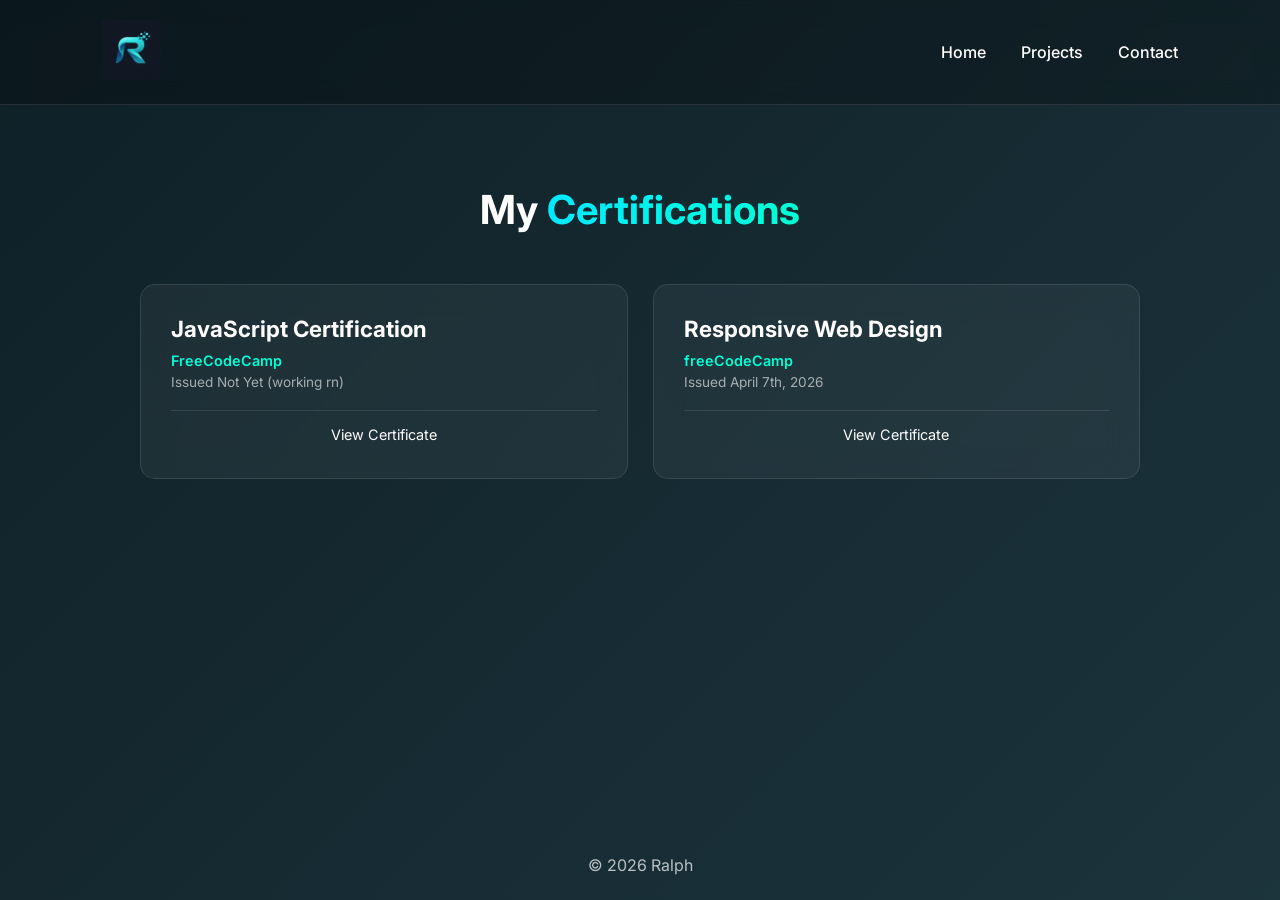
==== certifications.html @ 817bf946 "added clarification for my incomplete cert" ====
<!DOCTYPE html>
<html lang="en">
<head>
    <meta charset="UTF-8">
    <meta name="viewport" content="width=device-width, initial-scale=1.0">
    <link rel="icon" href="images/logo.png" type="image/png">
    <title>Certifications | Ralph</title>
    <link rel="stylesheet" href="css/certifications.css">
    <link href="https://fonts.googleapis.com/css2?family=Inter:wght@300;400;600;700&display=swap" rel="stylesheet">
</head>

<body>

<header>
    <nav class="navbar">
        <div class="logo">
            <img class="logo-img" src="images/logo.png" alt="Logo">
        </div>
        <ul class="nav-links">
            <li><a href="index.html">Home</a></li>
            <li><a href="projects.html">Projects</a></li>
            <li><a href="contact.html">Contact</a></li>
        </ul>
    </nav>
</header>

<section class="certifications-section">
    <div class="container">
        <h1>My <span class="gradient-text">Certifications</span></h1>
        
        <div class="cert-grid">
            <div class="cert-card">
                <div class="cert-info">
                    <h3>JavaScript Certification</h3>
                    <p class="issuer">FreeCodeCamp</p>
                    <p class="date">Issued Not Yet (working rn)</p>
                </div>

                <details class="cert-dropdown">
                    <summary class="cert-link">View Certificate</summary>
                    <div class="cert-content">
                        <button class="open-cert" aria-label="Zoom image">
                            <img src="images/cert-placeholder.png" alt="JavaScript Certificate Preview">
                        </button>
                    </div>
                </details>

                <dialog class="cert-modal">
                    <div class="modal-inner">
                        <img src="images/cert-placeholder.png" alt="JavaScript Certificate Full">
                        <button class="close-cert">Close</button>
                    </div>
                </dialog>
            </div>

            <div class="cert-card">
                <div class="cert-info">
                    <h3>Responsive Web Design</h3>
                    <p class="issuer">freeCodeCamp</p>
                    <p class="date">Issued April 7th, 2026</p>
                </div>
                <details class="cert-dropdown">
                    <summary class="cert-link">View Certificate</summary>
                    <div class="cert-content">
                        <button class="open-cert" aria-label="Zoom image">
                            <img src="images/www.freecodecamp.org_certification_fcc-d3ce1c16-a970-41b8-99dc-49f13a7ca0c9_responsive-web-design-v9.png" alt="fcc Certificate Preview">
                        </button>
                    </div>
                </details>

                <dialog class="cert-modal">
                    <div class="modal-inner">
                        <img src="images/www.freecodecamp.org_certification_fcc-d3ce1c16-a970-41b8-99dc-49f13a7ca0c9_responsive-web-design-v9.png" alt="fcc Certificate Full">
                        <button class="close-cert">Close</button>
                    </div>
                </dialog>
            </div>
        </div>
    </div>
</section>



<footer>
    <p>© 2026 Ralph</p>
</footer>

<script>
    // Logic for the Instagram-style popover
    const certCards = document.querySelectorAll('.cert-card');

    certCards.forEach(card => {
        const dialog = card.querySelector('.cert-modal');
        const openBtn = card.querySelector('.open-cert');
        const closeBtn = card.querySelector('.close-cert');

        openBtn.addEventListener('click', () => {
            dialog.showModal();
        });

        closeBtn.addEventListener('click', () => {
            dialog.close();
        });

        // Close when clicking the blurred background
        dialog.addEventListener('click', (e) => {
            if (e.target === dialog) {
                dialog.close();
            }
        });
    });
</script>

</body>
</html>
---- css/certifications.css ----
* {
    margin: 0;
    padding: 0;
    box-sizing: border-box;
}

body {
    font-family: 'Inter', sans-serif;
    color: white;
    background: linear-gradient(135deg, #0f2027, #203a43, #00c6ff, #00ffd5);
    background-size: 400% 400%;
    animation: gradientShift 12s ease infinite;
    min-height: 100vh;
    display: flex;
    flex-direction: column;
}

@keyframes gradientShift {
    0% { background-position: 0% 50%; }
    50% { background-position: 100% 50%; }
    100% { background-position: 0% 50%; }
}

/* NAVBAR */
.navbar {
    display: flex;
    justify-content: space-between;
    align-items: center;
    padding: 20px 8%;
    position: sticky;
    top: 0;
    backdrop-filter: blur(12px);
    background: rgba(0, 0, 0, 0.25);
    border-bottom: 1px solid rgba(255, 255, 255, 0.1);
    z-index: 100;
}

.logo-img { width: 60px; }
.nav-links { display: flex; list-style: none; gap: 35px; }
.nav-links a { text-decoration: none; color: white; font-weight: 500; position: relative; }
.nav-links a::after { content: ""; position: absolute; left: 0; bottom: -6px; width: 0; height: 2px; background: #00ffd5; transition: 0.3s; }
.nav-links a:hover::after { width: 100%; }

/* CERTIFICATIONS SECTION */
.certifications-section {
    padding: 80px 20px;
    flex: 1;
}

.container {
    max-width: 1000px;
    margin: 0 auto;
    text-align: center;
}

.certifications-section h1 {
    font-size: 2.5rem;
    margin-bottom: 50px;
}

.cert-grid {
    display: grid;
    grid-template-columns: repeat(auto-fit, minmax(300px, 1fr));
    gap: 25px;
    align-items: start; /* Fixes the stretching bug */
}

.cert-card {
    background: rgba(255, 255, 255, 0.05);
    backdrop-filter: blur(15px);
    border: 1px solid rgba(255, 255, 255, 0.1);
    border-radius: 15px;
    padding: 30px;
    text-align: left;
    display: flex;
    flex-direction: column;
    transition: transform 0.3s ease, box-shadow 0.3s ease;
}

.cert-card:hover {
    transform: translateY(-10px);
    background: rgba(255, 255, 255, 0.1);
    box-shadow: 0 10px 30px rgba(0, 255, 213, 0.1);
}

.cert-info h3 {
    font-size: 1.4rem;
    margin-bottom: 10px;
    color: #fff;
}

.issuer {
    color: #00ffd5;
    font-weight: 600;
    font-size: 0.9rem;
    margin-bottom: 5px;
}

.date {
    font-size: 0.85rem;
    opacity: 0.6;
    margin-bottom: 20px;
}

/* DROPDOWN LOGIC */
.cert-dropdown summary::-webkit-details-marker { display: none; }

.cert-dropdown summary {
    list-style: none;
    cursor: pointer;
    color: white;
    font-size: 0.9rem;
    padding: 15px 0 5px 0;
    border-top: 1px solid rgba(255, 255, 255, 0.1);
    text-align: center;
    transition: 0.3s;
    outline: none;
}

.cert-dropdown summary:hover { color: #00ffd5; }

.cert-content {
    padding-top: 10px;
    animation: slideDown 0.4s ease-out;
}

.open-cert {
    background: none;
    border: none;
    padding: 0;
    cursor: pointer;
    width: 100%;
}

.cert-content img {
    width: 100%;
    border-radius: 8px;
    border: 1px solid rgba(255, 255, 255, 0.2);
    display: block;
}

/* MODAL / POPOVER STYLE */
.cert-modal {
    border: none;
    background: transparent;
    max-width: 90vw;
    margin: auto;
    padding: 0;
    overflow: visible;
}

/* The Instagram Blur Effect */
.cert-modal::backdrop {
    background: rgba(0, 0, 0, 0.5);
    backdrop-filter: blur(10px);
    -webkit-backdrop-filter: blur(10px);
}

.modal-inner {
    display: flex;
    flex-direction: column;
    align-items: center;
}

.modal-inner img {
    max-width: 100%;
    max-height: 70vh;
    border-radius: 15px;
    box-shadow: 0 20px 50px rgba(0,0,0,0.4);
}

.close-cert {
    margin-top: 20px;
    padding: 10px 30px;
    background: #00ffd5;
    border: none;
    border-radius: 25px;
    font-weight: bold;
    cursor: pointer;
    color: #0f2027;
}

/* SKILLS & HELPERS */
.skills { padding: 60px 20px; text-align: center; }
.skills h2 { margin-bottom: 30px; font-size: 2rem; }
.skills-grid { display: flex; flex-wrap: wrap; justify-content: center; gap: 20px; }
.skill-card { padding: 15px 25px; border-radius: 10px; background: rgba(255, 255, 255, 0.08); backdrop-filter: blur(10px); transition: 0.25s; }
.skill-card:hover { transform: translateY(-6px); background: rgba(255, 255, 255, 0.18); }

.gradient-text {
    background: linear-gradient(90deg, #00eaff, #00ffd5);
    background-clip: text;
    -webkit-text-fill-color: transparent;
}

footer { text-align: center; padding: 25px; opacity: 0.7; }

@keyframes slideDown {
    from { opacity: 0; transform: translateY(-10px); }
    to { opacity: 1; transform: translateY(0); }
}
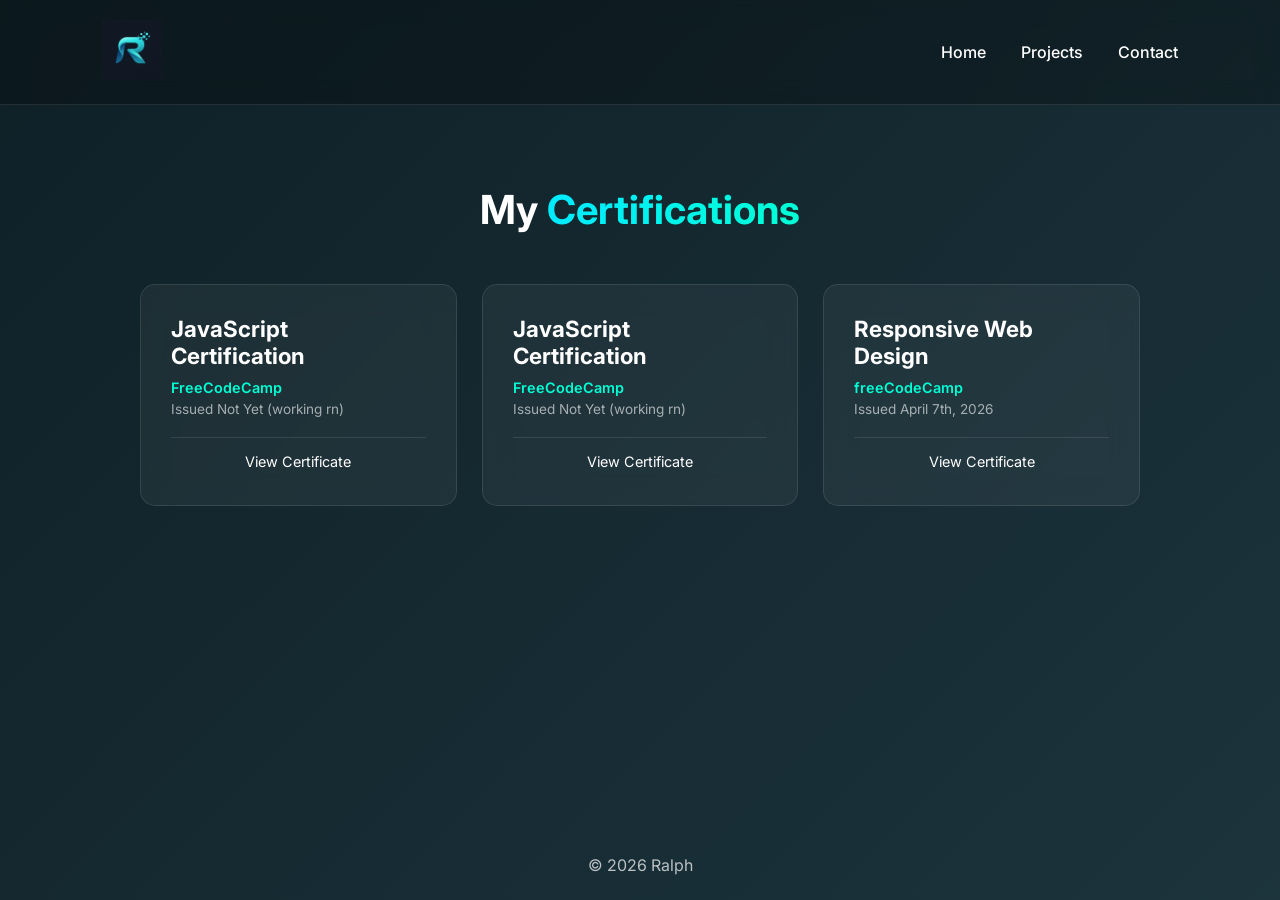
==== commit 0600628f: "python cert placeholder" ====
--- a/certifications.html
+++ b/certifications.html
@@ -29,6 +29,29 @@
         <h1>My <span class="gradient-text">Certifications</span></h1>
         
         <div class="cert-grid">
+            <div class="cert-card">
+                <div class="cert-info">
+                    <h3>JavaScript Certification</h3>
+                    <p class="issuer">FreeCodeCamp</p>
+                    <p class="date">Issued Not Yet (working rn)</p>
+                </div>
+
+                <details class="cert-dropdown">
+                    <summary class="cert-link">View Certificate</summary>
+                    <div class="cert-content">
+                        <button class="open-cert" aria-label="Zoom image">
+                            <img src="images/cert-placeholder.png" alt="JavaScript Certificate Preview">
+                        </button>
+                    </div>
+                </details>
+
+                <dialog class="cert-modal">
+                    <div class="modal-inner">
+                        <img src="images/cert-placeholder.png" alt="JavaScript Certificate Full">
+                        <button class="close-cert">Close</button>
+                    </div>
+                </dialog>
+            </div>
             <div class="cert-card">
                 <div class="cert-info">
                     <h3>JavaScript Certification</h3>
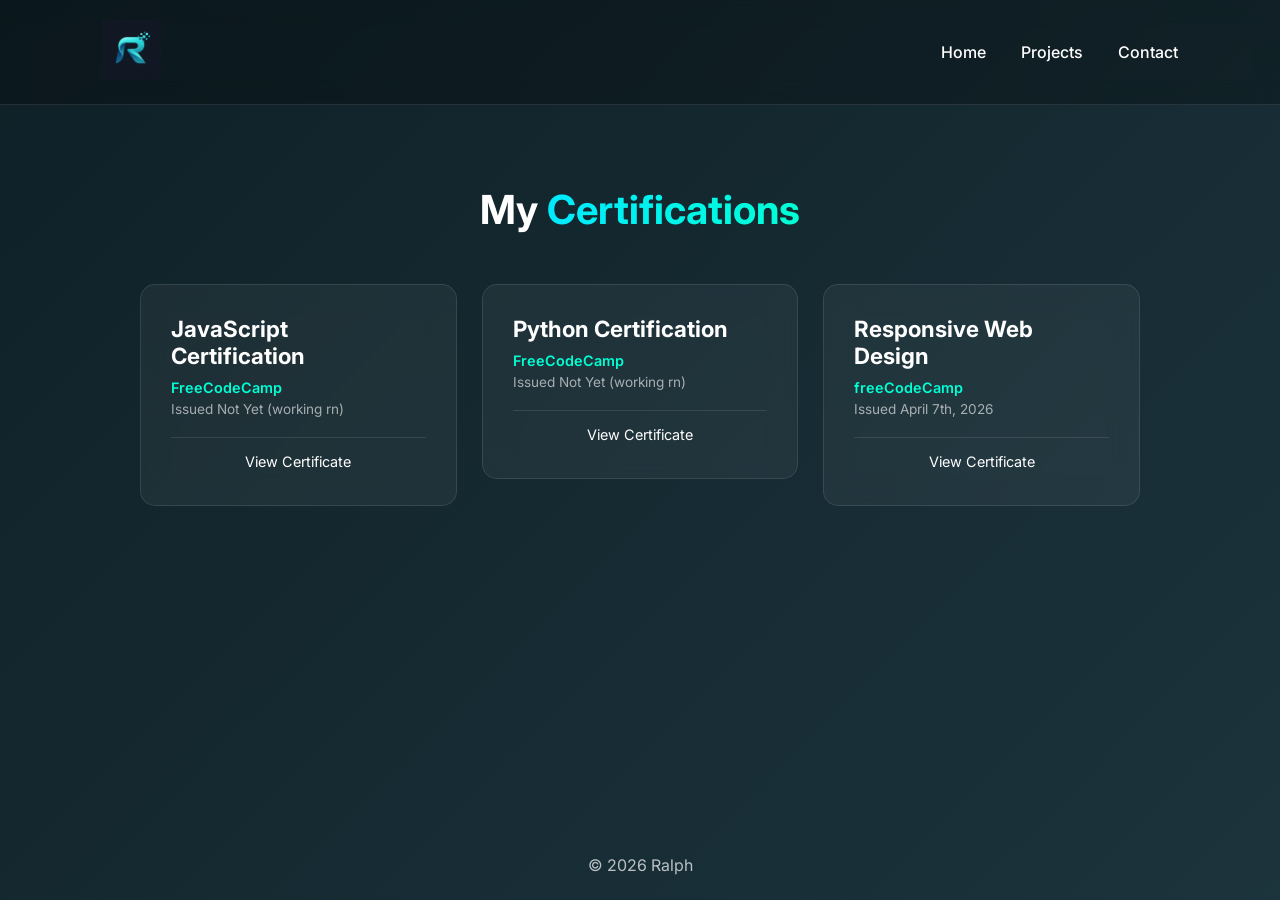
==== commit a02584a4: "touching up" ====
--- a/certifications.html
+++ b/certifications.html
@@ -54,7 +54,7 @@
             </div>
             <div class="cert-card">
                 <div class="cert-info">
-                    <h3>JavaScript Certification</h3>
+                    <h3>Python Certification</h3>
                     <p class="issuer">FreeCodeCamp</p>
                     <p class="date">Issued Not Yet (working rn)</p>
                 </div>
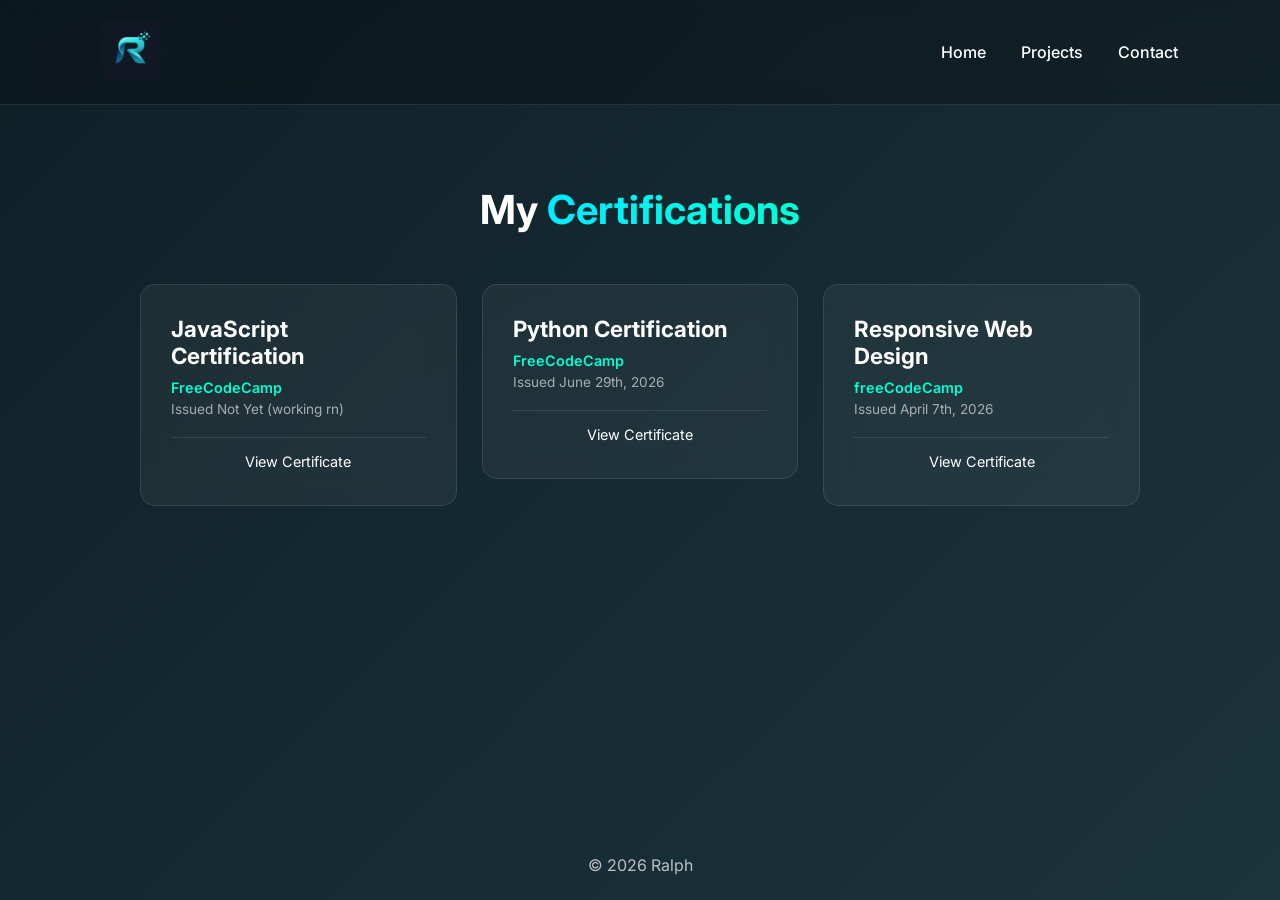
==== commit 6d64511d: "Python cert added" ====
--- a/certifications.html
+++ b/certifications.html
@@ -56,21 +56,23 @@
                 <div class="cert-info">
                     <h3>Python Certification</h3>
                     <p class="issuer">FreeCodeCamp</p>
-                    <p class="date">Issued Not Yet (working rn)</p>
+                    <p class="date">Issued June 29th, 2026</p>
                 </div>
 
                 <details class="cert-dropdown">
                     <summary class="cert-link">View Certificate</summary>
                     <div class="cert-content">
                         <button class="open-cert" aria-label="Zoom image">
-                            <img src="images/cert-placeholder.png" alt="JavaScript Certificate Preview">
+                            <img src="images/Screenshot 2026-06-29 111203.png" alt="Python Certificate Preview">
                         </button>
                     </div>
                 </details>
 
                 <dialog class="cert-modal">
                     <div class="modal-inner">
-                        <img src="images/cert-placeholder.png" alt="JavaScript Certificate Full">
+                        <a href="https://www.freecodecamp.org/certification/fcc-d3ce1c16-a970-41b8-99dc-49f13a7ca0c9/python-v9" target="_blank">
+    <img src="images/Screenshot 2026-06-29 111203.png" alt="Python Certificate Full">
+</a>
                         <button class="close-cert">Close</button>
                     </div>
                 </dialog>
@@ -93,7 +95,9 @@
 
                 <dialog class="cert-modal">
                     <div class="modal-inner">
-                        <img src="images/www.freecodecamp.org_certification_fcc-d3ce1c16-a970-41b8-99dc-49f13a7ca0c9_responsive-web-design-v9.png" alt="fcc Certificate Full">
+                        <a href="https://www.freecodecamp.org/certification/fcc-d3ce1c16-a970-41b8-99dc-49f13a7ca0c9/responsive-web-design-v9" target="_blank">
+    <img src="images/www.freecodecamp.org_certification_fcc-d3ce1c16-a970-41b8-99dc-49f13a7ca0c9_responsive-web-design-v9.png" alt="fcc Certificate Full">
+</a>
                         <button class="close-cert">Close</button>
                     </div>
                 </dialog>
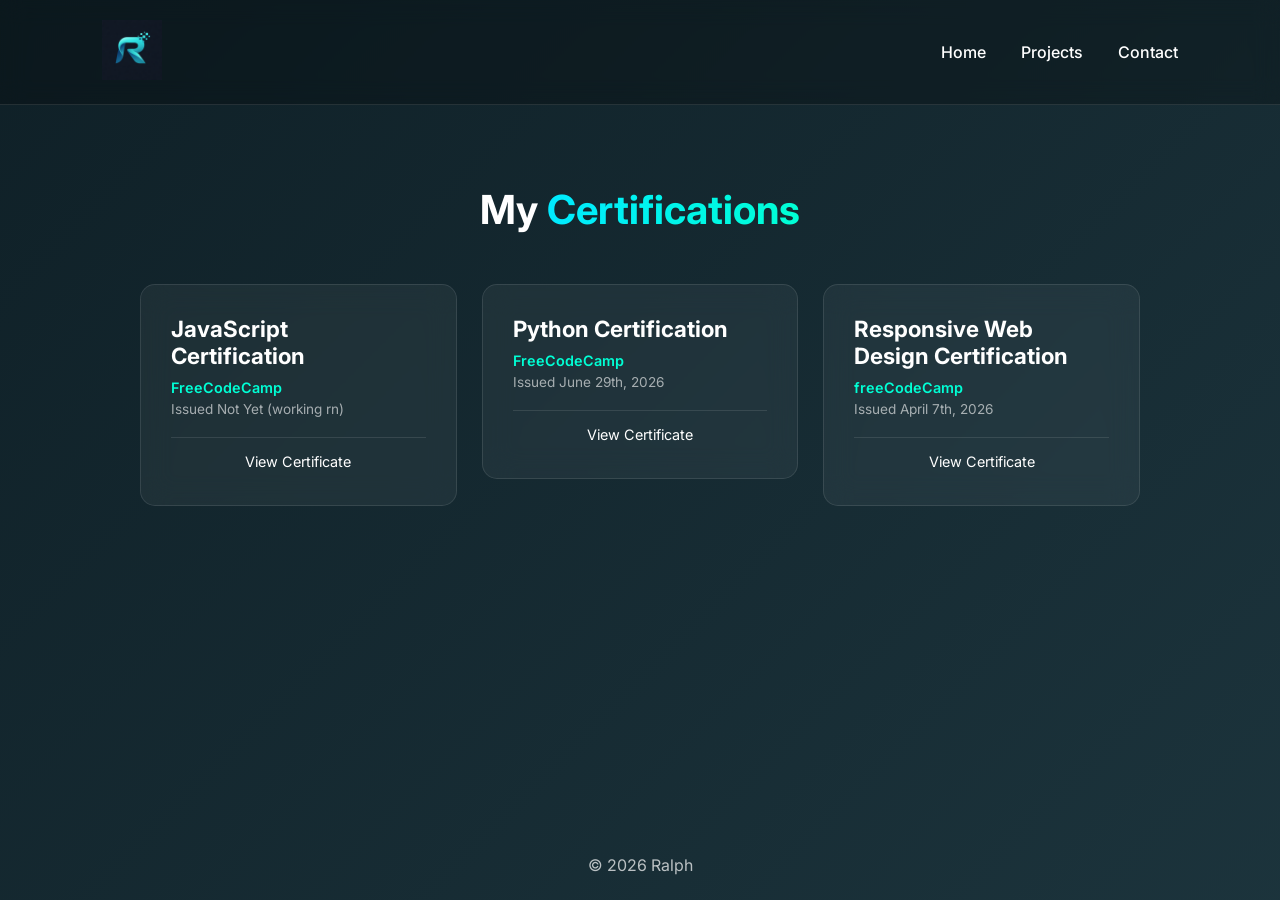
==== commit 80a49de5: "Added consistency between my certification cards" ====
--- a/certifications.html
+++ b/certifications.html
@@ -80,7 +80,7 @@
 
             <div class="cert-card">
                 <div class="cert-info">
-                    <h3>Responsive Web Design</h3>
+                    <h3>Responsive Web Design Certification</h3>
                     <p class="issuer">freeCodeCamp</p>
                     <p class="date">Issued April 7th, 2026</p>
                 </div>
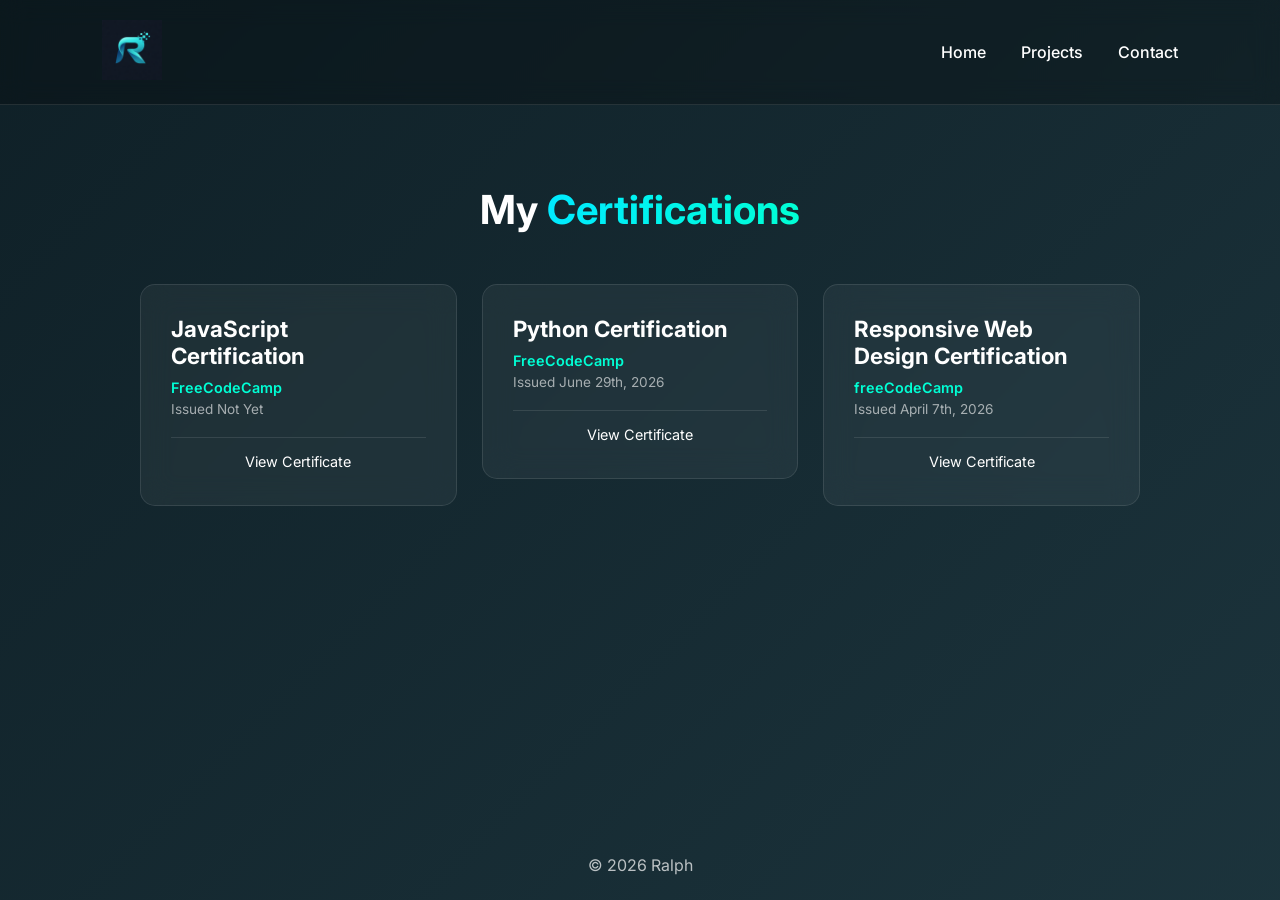
==== commit ec0e0ef8: "Did some housework and made stuff cleaner" ====
--- a/certifications.html
+++ b/certifications.html
@@ -33,7 +33,7 @@
                 <div class="cert-info">
                     <h3>JavaScript Certification</h3>
                     <p class="issuer">FreeCodeCamp</p>
-                    <p class="date">Issued Not Yet (working rn)</p>
+                    <p class="date">Issued Not Yet</p>
                 </div>
 
                 <details class="cert-dropdown">
